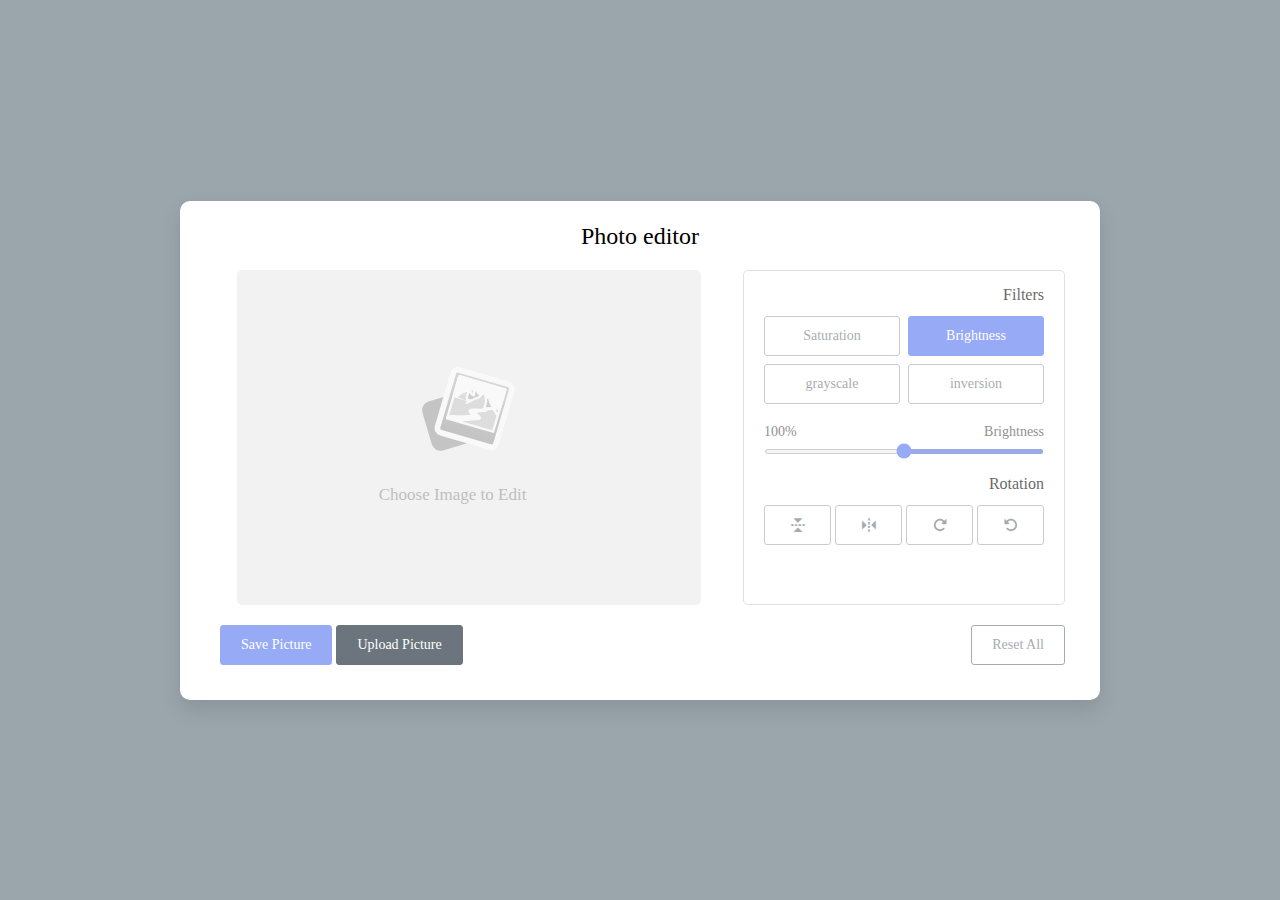
==== Photo Editor/index.html @ 67ed8be5 "photo editor start . v1" ====
<!DOCTYPE html>
<html lang="en">
<head>
    <meta charset="UTF-8">
    <meta name="viewport" content="width=device-width, initial-scale=1.0">
    <link rel="stylesheet" href="styles/style.css">
    <title> Photo editor </title>
    <link rel="stylesheet" href="https://unpkg.com/boxicons@2.1.2/css/boxicons.min.css">
</head>
<body>
    
    <div class="container disable">
        <h2> Photo editor</h2>
        <div class="wrapper">
            <div class="editor-panel">
                <div class="filter">
                    <label class="title">Filters</label>
                    <div class="option">
                        <button id="brightness" class="active">Brightness</button>
                        <button id="saturation">Saturation</button>
                        <button id="inversion">inversion</button>
                        <button id="grayscale"> grayscale</button>
                    </div>
                    <div class="slider">
                        <div class="filter-info">
                            <p class="name">Brightness</p>
                            <p class="value">100%</p>
                        </div>
                        <input type="range" value="100" min="0" max="200">
                    </div>
                </div>
                <div class="rotate">
                    <label class="title"> Rotation  </label>
                    <div class="option">
                        <button id="left"><i class="fa-solid fa-rotate-left"></i></button>
                        <button id="right"><i class="fa-solid fa-rotate-right"></i></button>
                        <button id="horizontal"><i class='bx bx-reflect-vertical'></i></button>
                        <button id="vertical"><i class='bx bx-reflect-horizontal' ></i></button>
                    </div>
                </div>
            </div>
            <div class="preview-img">
                <img src="image-placeholder.svg" alt="preview-img">
            </div>
        </div>
        <div class="controls">
            <button class="reset-filter"> Reset All</button>
            <div class="row">
                <input type="file" class="file-input" hidden>
                <button class="choose-img"> Upload Picture</button>
                <button class="save-img"> Save Picture</button>
            </div>
        </div>
    </div>

    <script src="js/all.min.js"></script>
    <script src="js/script.js"></script>
</body>
</html>
---- Photo Editor/styles/style.css ----
﻿@import url('https://fonts.googleapis.com/css2?family=Space+Mono:ital@1&display=swap');
*{
    padding: 0;
    margin: 0;
    font-family: 'vazir';

}
body{
    font-family: 'Space Mono', monospace;
    direction: rtl;
    display: flex;
    flex-direction: column;
    justify-content: center;
    align-items: center;
    height: 100vh;
    background: #9ba5ac;
}

.container{
    width: 850px;
    padding: 30px 35px 35px;
    background: #fff;
    border-radius: 10px;
    -webkit-border-radius: 10px;
    -moz-border-radius: 10px;
    -ms-border-radius: 10px;
    -o-border-radius: 10px;
    box-shadow: 0 10px 20px rgba(0,0,0,0.1);;
}

.container.disable :where(.editor-panel, .reset-filter, .save-img){
    opacity: .6;
    pointer-events: none;
}

.container h2{
    margin-top: -8px;
    font-size: 24px;
    font-weight: 500;
    text-align: center;
}

.container .wrapper{
    display: flex;
    margin: 20px 0;
    min-height: 335px;
}

.wrapper .editor-panel{
    padding: 15px 20px;
    width: 280px;
    border-radius: 5px;
    -webkit-border-radius: 5px;
    -moz-border-radius: 5px;
    -ms-border-radius: 5px;
    -o-border-radius: 5px;
    border: 1px solid #ccc;
}

.editor-panel .title{
    display: block;
    font-size: 16px;
    margin-bottom: 12px;
}

.editor-panel .option,.controls{
    display: flex;
    flex-wrap: wrap;
    justify-content: space-between;
}

.editor-panel button{
    outline: none;
    height: 40px;
    font-size: 14px;
    color: #6c757d;
    background: #fff;
    border-radius: 3px;
    -webkit-border-radius: 3px;
    -moz-border-radius: 3px;
    -ms-border-radius: 3px;
    -o-border-radius: 3px;
    margin-bottom: 8px;
    border: 1px solid #aaa;
}

.editor-panel .filter button{
    width: calc(100% / 2 - 4px);
    cursor: pointer;
}
.filter button.active{
    color: #fff;
    background: #5372f0;
    border-color: #5372f0;
}



.filter .slider{
    margin-top: 12px;
}

.filter .slider .filter-info{
    display: flex;
    color: #464646;
    font-size: 14px;
    justify-content: space-between;
}

.filter .slider input{
    width: 100%;
    height: 5px;
    accent-color: #5372f0;
}

.editor-panel .rotate{
    margin-top: 17px;
}

.editor-panel .rotate button{
    display: flex;
    align-items: center;
    justify-content: center;
    width: calc(100% / 4 - 3px);
}

.rotate .option button:nth-child(3),
.rotate .option button:nth-child(4){
    font-size: 18px;
}

.wrapper .preview-img{
    flex-grow: 1;
    display: flex;
    overflow: hidden;
    margin-right: 20px;
    border-radius: 5px;
    -webkit-border-radius: 5px;
    -moz-border-radius: 5px;
    -ms-border-radius: 5px;
    -o-border-radius: 5px;
    align-items: center;
    justify-content: center;
}

.preview-img img{
    max-width: 490px;
    max-height: 335px;
    width: 100%;
    height: 100%;
    object-fit: contain;
}

.controls button{
    padding: 11px 20px;
    font-size: 14px;
    border-radius: 3px;
    -webkit-border-radius: 3px;
    -moz-border-radius: 3px;
    -ms-border-radius: 3px;
    -o-border-radius: 3px;
    outline: none;
    color: #fff;
    cursor: pointer;
    background: none;
    transition: all .3s ease;
    -webkit-transition: all .3s ease;
    -moz-transition: all .3s ease;
    -ms-transition: all .3s ease;
    -o-transition: all .3s ease;
}

.controls  .reset-filter{
    color: #6c757d;
    border: 1px solid #6c757d;
}

.controls  .reset-filter:hover{
    color: #fff;
    background: #6c757d;
}

.controls .choose-img{
    background: #6c757d;
    border: 1px solid #6c757d;
}

.controls .save-img{
    margin-left: 5px;
    background: #5372f0;
    border: 1px solid #5372f0;
}

@media screen and (max-width : 760px) {
        .container{
            padding: 25px;
            width: 90%;
        }
        .container .wrapper{
            flex-wrap: wrap;
        }
        .wrapper .editor-panel{
            width: 100%;
        }
        .wrapper .preview-img{
            width: 100%;
            margin: 0 0 15px;
        }
}

@media screen and (max-width : 500px) {
    .controls button{
        width: 100%;
        margin-bottom: 10px;
    }
    .controls .row{
        width: 100%;
    }
    .controls .row .save-img{
        margin-left: 0px;
    }
}
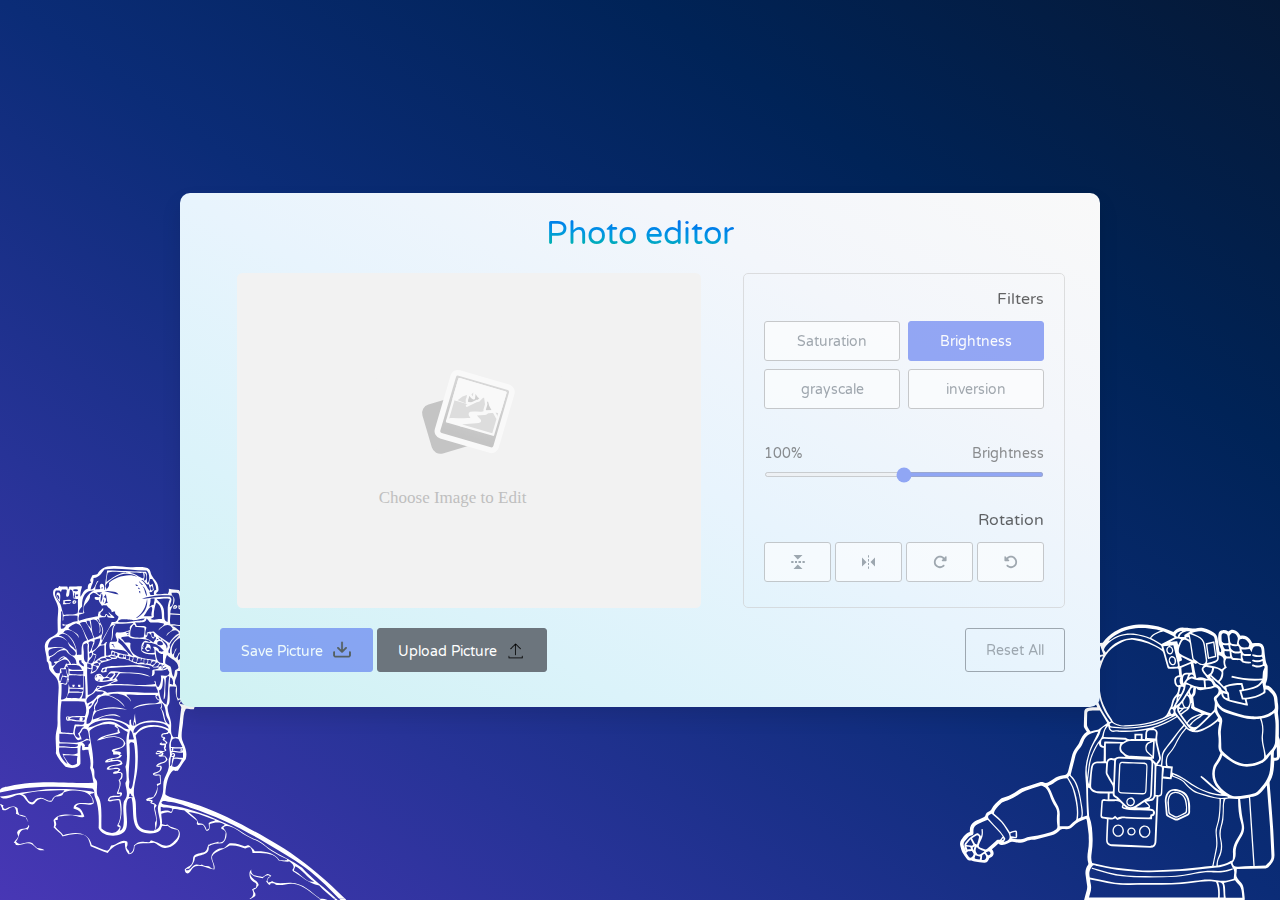
==== commit 95d7ca54: "edit some parts" ====
--- a/Photo Editor/index.html
+++ b/Photo Editor/index.html
@@ -5,6 +5,7 @@
     <meta name="viewport" content="width=device-width, initial-scale=1.0">
     <link rel="stylesheet" href="styles/style.css">
     <title> Photo editor </title>
+    <link rel="shortcut icon" href="./images/favicon-logo (6).png" type="image/x-icon">
     <link rel="stylesheet" href="https://unpkg.com/boxicons@2.1.2/css/boxicons.min.css">
 </head>
 <body>
@@ -47,12 +48,13 @@
             <button class="reset-filter"> Reset All</button>
             <div class="row">
                 <input type="file" class="file-input" hidden>
-                <button class="choose-img"> Upload Picture</button>
-                <button class="save-img"> Save Picture</button>
+                <button class="choose-img"><img src="./images/upload.png" class="upload-icon"  alt=""> Upload Picture</button>
+                <button class="save-img"><img src="./images/download.png" class="download-icon" alt=""> Save Picture</button>
             </div>
         </div>
     </div>
-
+    <img class="img-left" src="./images/color-scheme-left.svg" width="350px" alt="">
+    <img class="img-right" src="./images/color-scheme-right.svg"  width="350px" alt="">
     <script src="js/all.min.js"></script>
     <script src="js/script.js"></script>
 </body>
--- a/Photo Editor/styles/style.css
+++ b/Photo Editor/styles/style.css
@@ -1,25 +1,25 @@
-﻿@import url('https://fonts.googleapis.com/css2?family=Space+Mono:ital@1&display=swap');
+﻿@import url('https://fonts.googleapis.com/css2?family=Varela+Round&display=swap');
 *{
     padding: 0;
     margin: 0;
-    font-family: 'vazir';
+    font-family: 'Varela Round', sans-serif;
 
 }
 body{
-    font-family: 'Space Mono', monospace;
+font-family: 'Varela Round', sans-serif;
     direction: rtl;
     display: flex;
     flex-direction: column;
     justify-content: center;
     align-items: center;
     height: 100vh;
-    background: #9ba5ac;
+    background-image: linear-gradient(to left bottom, #051937, #002357, #0b2c77, #273397, #4837b5);
 }
 
 .container{
     width: 850px;
     padding: 30px 35px 35px;
-    background: #fff;
+    background-image: linear-gradient(to left bottom, #f9f9f9, #f3f6fb, #e8f4fd, #dbf3fa, #cff2f2);
     border-radius: 10px;
     -webkit-border-radius: 10px;
     -moz-border-radius: 10px;
@@ -35,9 +35,12 @@
 
 .container h2{
     margin-top: -8px;
-    font-size: 24px;
+    font-size: 32px;
     font-weight: 500;
     text-align: center;
+     background-image: radial-gradient(circle, #c7e113, #aae114, #89e01e, #60de2d, #10dc3c);background-image: linear-gradient(to left bottom, #1a14ac, #0066f0, #0095e4, #00bd9b, #10dc3c);
+        -webkit-background-clip: text;
+        -webkit-text-fill-color: transparent;
 }
 
 .container .wrapper{
@@ -97,7 +100,7 @@
 
 
 .filter .slider{
-    margin-top: 12px;
+    margin-top: 28px;
 }
 
 .filter .slider .filter-info{
@@ -114,7 +117,7 @@
 }
 
 .editor-panel .rotate{
-    margin-top: 17px;
+    margin-top: 28px;
 }
 
 .editor-panel .rotate button{
@@ -148,6 +151,7 @@
     max-height: 335px;
     width: 100%;
     height: 100%;
+   
     object-fit: contain;
 }
 
@@ -180,6 +184,11 @@
     background: #6c757d;
 }
 
+.upload-icon , .download-icon{
+    width: 20px;
+    vertical-align: -4px;
+    margin-left: 5px;
+}
 .controls .choose-img{
     background: #6c757d;
     border: 1px solid #6c757d;
@@ -206,6 +215,10 @@
             width: 100%;
             margin: 0 0 15px;
         }
+        .img-right,
+        .img-left {
+             display: none;
+        }
 }
 
 @media screen and (max-width : 500px) {
@@ -219,4 +232,31 @@
     .controls .row .save-img{
         margin-left: 0px;
     }
+    
+}
+
+.img-right , .img-left{
+    position: absolute;
+    bottom: 0;
+    animation: move 4s linear infinite;
+    z-index: -1;
+}
+
+.img-right{
+    right: 0;
+}
+.img-left{
+    left: 0;
+    animation: move 6s linear infinite;
+}
+@keyframes move {
+    0%{
+        transform: translateY(0px);
+    }
+    50%{
+        transform: translateY(-40px);
+    }
+    100%{
+        transform: translateY(0px);
+    }
 }